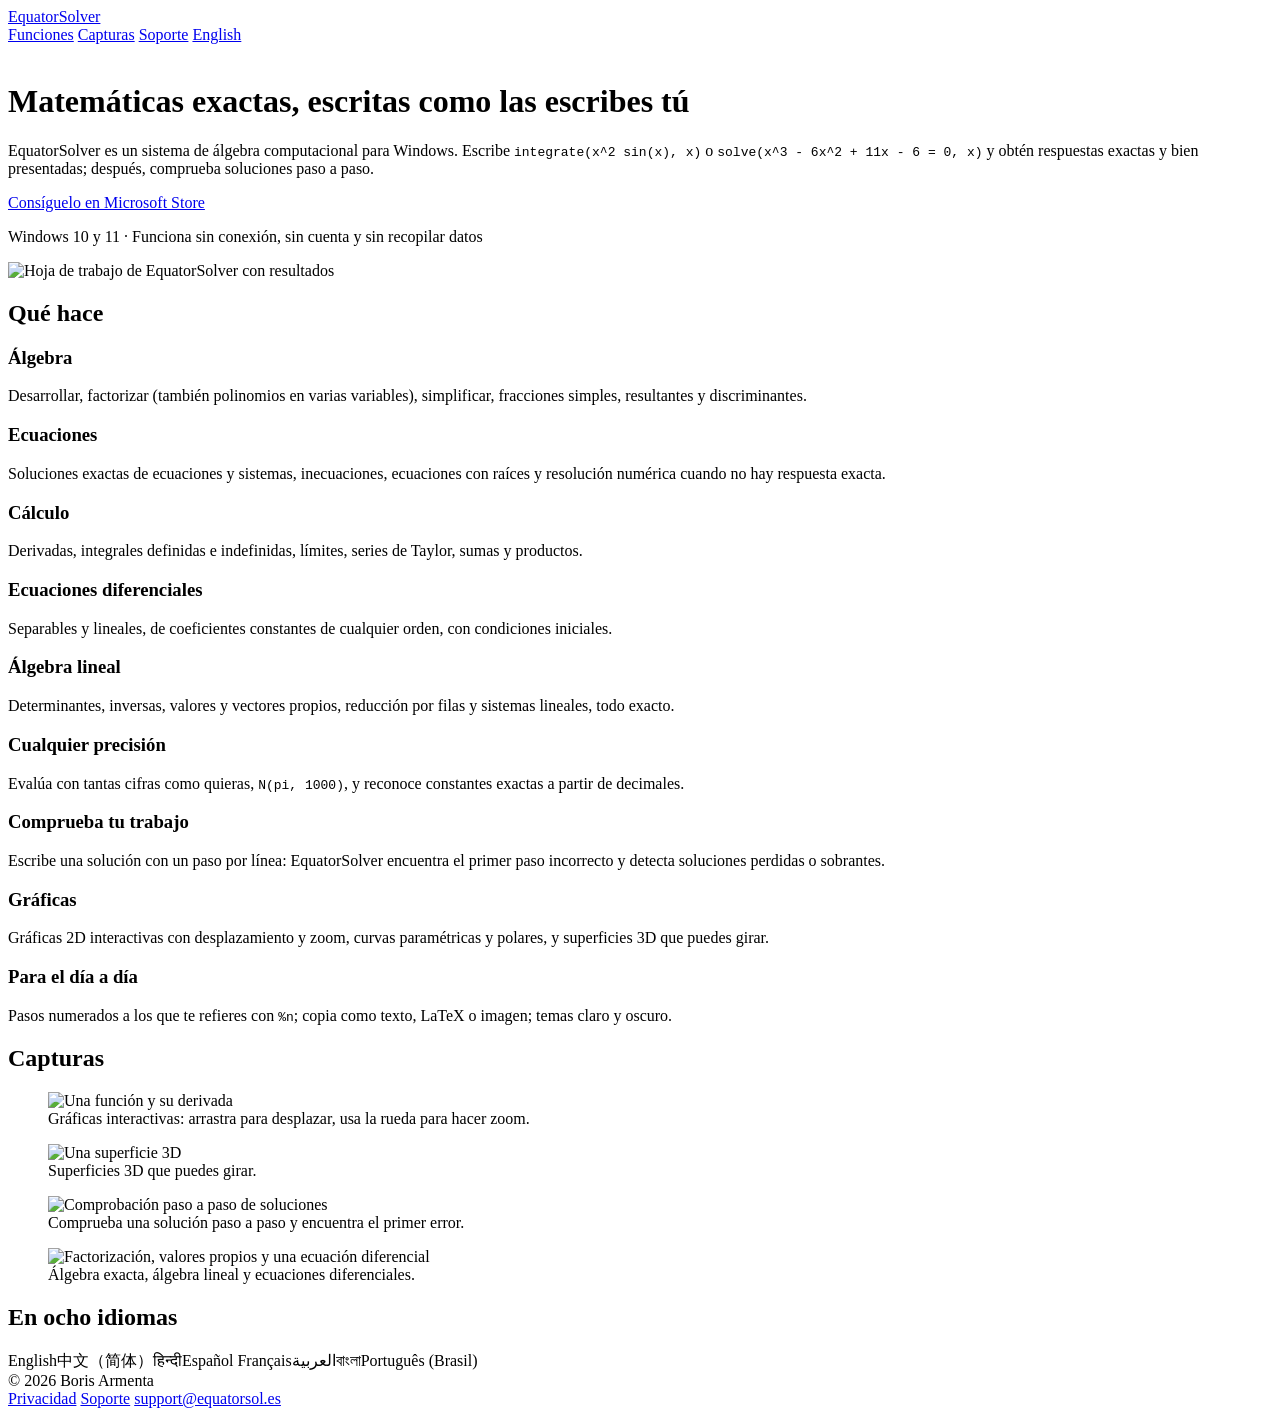
==== website/es/index.html @ 625b77a7 "Website for equatorsol.es: home, privacy and support in English and Spanish Static site in website/ " ====
<!doctype html>
<html lang="es">
<head>
  <meta charset="utf-8">
  <meta name="viewport" content="width=device-width, initial-scale=1">
  <title>EquatorSolver — matemáticas exactas para Windows</title>
  <meta name="description" content="Una hoja de trabajo para matemáticas exactas en Windows: álgebra, cálculo, ecuaciones, matrices y gráficas, con comprobación paso a paso de soluciones. Funciona sin conexión y sin cuenta.">
  <link rel="icon" type="image/png" href="/assets/favicon.png">
  <link rel="stylesheet" href="/assets/style.css">
  <link rel="alternate" hreflang="en" href="https://www.equatorsol.es/">
  <link rel="alternate" hreflang="es" href="https://www.equatorsol.es/es/">
  <meta property="og:title" content="EquatorSolver — matemáticas exactas para Windows">
  <meta property="og:description" content="Álgebra, cálculo, ecuaciones, matrices y gráficas, con comprobación paso a paso de soluciones.">
  <meta property="og:image" content="https://www.equatorsol.es/img/es/1-welcome.png">
</head>
<body>
<header class="site-header">
  <div class="wrap">
    <a class="brand" href="/es/"><img src="/assets/logo.png" alt="">EquatorSolver</a>
    <nav>
      <a href="#funciones">Funciones</a>
      <a href="#capturas">Capturas</a>
      <a href="/es/soporte">Soporte</a>
      <a class="lang" href="/" hreflang="en" lang="en">English</a>
    </nav>
  </div>
</header>

<main>
  <div class="wrap hero">
    <img class="logo" src="/assets/logo.png" alt="">
    <h1>Matemáticas exactas, escritas como las escribes tú</h1>
    <p class="lead">EquatorSolver es un sistema de álgebra computacional para Windows. Escribe <code>integrate(x^2 sin(x), x)</code> o
      <code>solve(x^3 - 6x^2 + 11x - 6 = 0, x)</code> y obtén respuestas exactas y bien presentadas; después, comprueba soluciones paso a paso.</p>
    <a class="button" href="https://apps.microsoft.com/search?query=EquatorSolver">Consíguelo en Microsoft Store</a>
    <p class="note">Windows 10 y 11 · Funciona sin conexión, sin cuenta y sin recopilar datos</p>
    <img class="shot" src="/img/es/1-welcome.png" width="1920" height="1080" alt="Hoja de trabajo de EquatorSolver con resultados">
  </div>

  <section id="funciones">
    <div class="wrap">
      <h2>Qué hace</h2>
      <div class="grid">
        <div class="card"><h3>Álgebra</h3><p>Desarrollar, factorizar (también polinomios en varias variables), simplificar, fracciones simples, resultantes y discriminantes.</p></div>
        <div class="card"><h3>Ecuaciones</h3><p>Soluciones exactas de ecuaciones y sistemas, inecuaciones, ecuaciones con raíces y resolución numérica cuando no hay respuesta exacta.</p></div>
        <div class="card"><h3>Cálculo</h3><p>Derivadas, integrales definidas e indefinidas, límites, series de Taylor, sumas y productos.</p></div>
        <div class="card"><h3>Ecuaciones diferenciales</h3><p>Separables y lineales, de coeficientes constantes de cualquier orden, con condiciones iniciales.</p></div>
        <div class="card"><h3>Álgebra lineal</h3><p>Determinantes, inversas, valores y vectores propios, reducción por filas y sistemas lineales, todo exacto.</p></div>
        <div class="card"><h3>Cualquier precisión</h3><p>Evalúa con tantas cifras como quieras, <code>N(pi, 1000)</code>, y reconoce constantes exactas a partir de decimales.</p></div>
        <div class="card"><h3>Comprueba tu trabajo</h3><p>Escribe una solución con un paso por línea: EquatorSolver encuentra el primer paso incorrecto y detecta soluciones perdidas o sobrantes.</p></div>
        <div class="card"><h3>Gráficas</h3><p>Gráficas 2D interactivas con desplazamiento y zoom, curvas paramétricas y polares, y superficies 3D que puedes girar.</p></div>
        <div class="card"><h3>Para el día a día</h3><p>Pasos numerados a los que te refieres con <code>%n</code>; copia como texto, LaTeX o imagen; temas claro y oscuro.</p></div>
      </div>
    </div>
  </section>

  <section id="capturas">
    <div class="wrap">
      <h2>Capturas</h2>
      <div class="gallery">
        <figure><img src="/img/es/2-plots.png" width="1920" height="1080" loading="lazy" alt="Una función y su derivada"><figcaption>Gráficas interactivas: arrastra para desplazar, usa la rueda para hacer zoom.</figcaption></figure>
        <figure><img src="/img/es/3-surface.png" width="1920" height="1080" loading="lazy" alt="Una superficie 3D"><figcaption>Superficies 3D que puedes girar.</figcaption></figure>
        <figure><img src="/img/es/4-check.png" width="1920" height="1080" loading="lazy" alt="Comprobación paso a paso de soluciones"><figcaption>Comprueba una solución paso a paso y encuentra el primer error.</figcaption></figure>
        <figure><img src="/img/es/5-algebra.png" width="1920" height="1080" loading="lazy" alt="Factorización, valores propios y una ecuación diferencial"><figcaption>Álgebra exacta, álgebra lineal y ecuaciones diferenciales.</figcaption></figure>
      </div>
    </div>
  </section>

  <section id="idiomas">
    <div class="wrap">
      <h2>En ocho idiomas</h2>
      <div class="langs">
        <span lang="en">English</span><span lang="zh-Hans">中文（简体）</span><span lang="hi">हिन्दी</span><span>Español</span>
        <span lang="fr">Français</span><span lang="ar" dir="rtl">العربية</span><span lang="bn">বাংলা</span><span lang="pt-BR">Português (Brasil)</span>
      </div>
    </div>
  </section>
</main>

<footer class="site-footer">
  <div class="wrap">
    <span>© 2026 Boris Armenta</span>
    <nav>
      <a href="/es/privacidad">Privacidad</a>
      <a href="/es/soporte">Soporte</a>
      <a href="mailto:support@equatorsol.es">support@equatorsol.es</a>
    </nav>
  </div>
</footer>
</body>
</html>
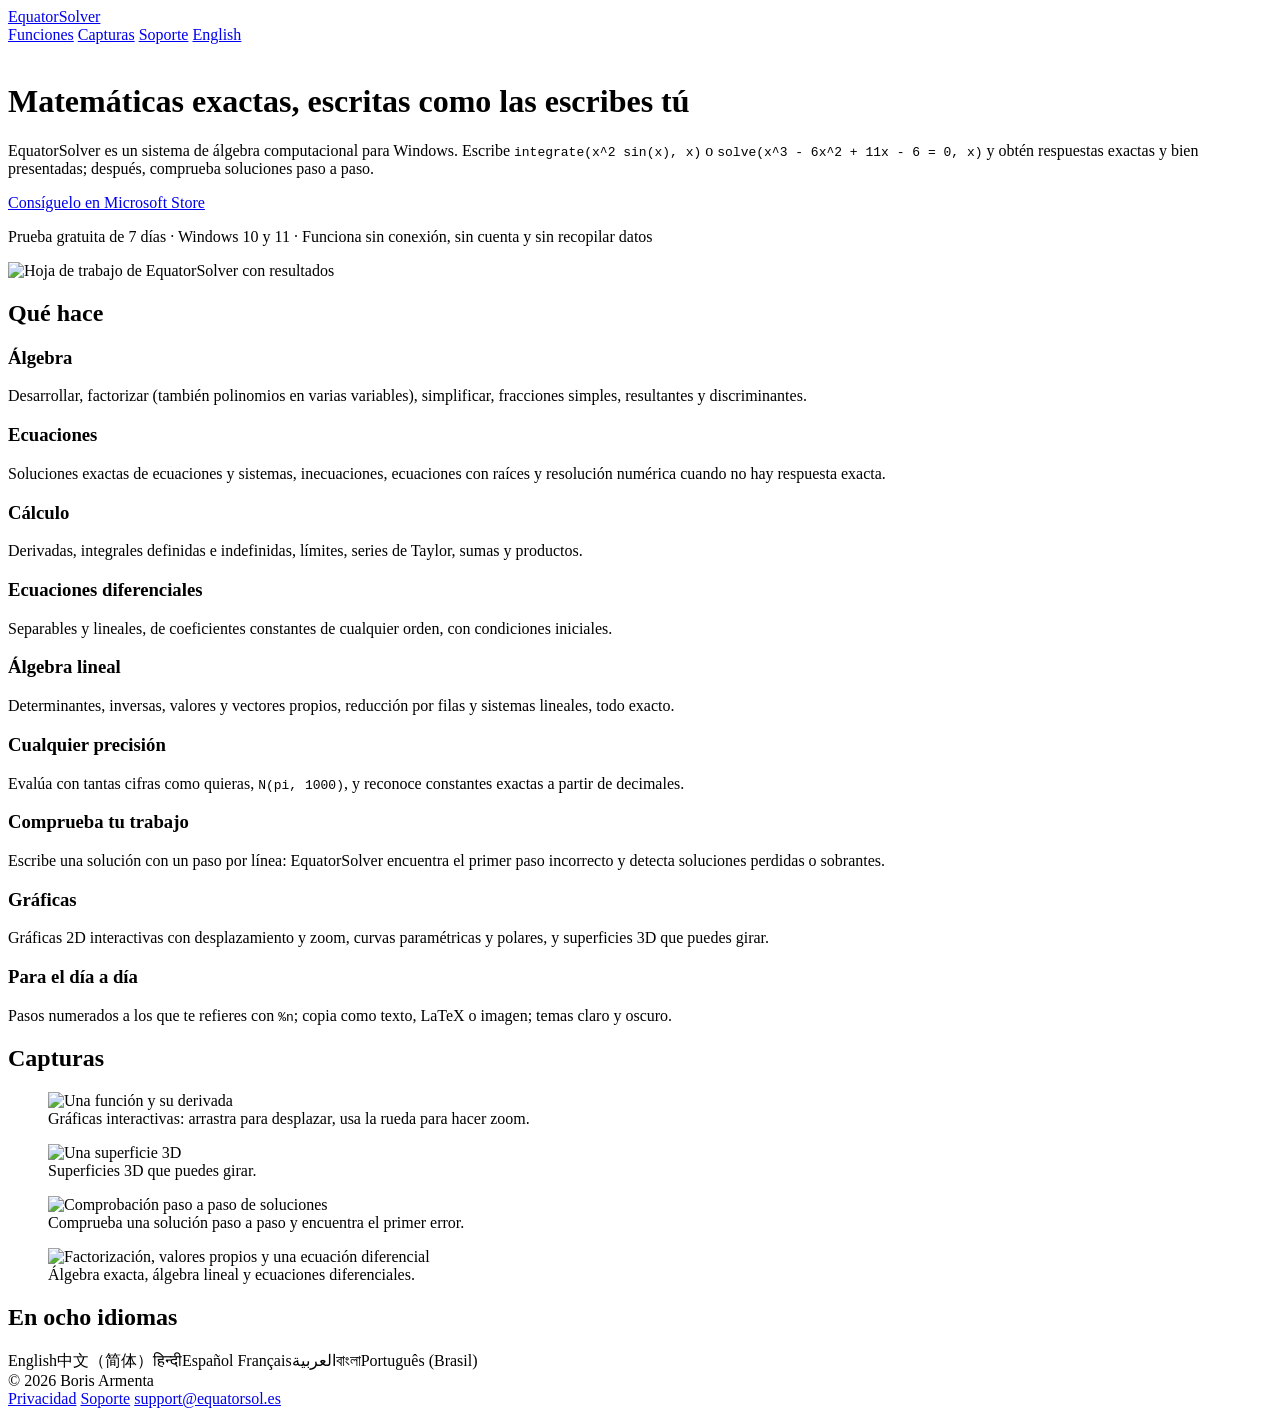
==== commit 32060973: "Website: mention the 7-day free trial on the home and support pages Co-Authored-By: Claude Opus 5.5 " ====
--- a/website/es/index.html
+++ b/website/es/index.html
@@ -32,8 +32,8 @@
     <h1>Matemáticas exactas, escritas como las escribes tú</h1>
     <p class="lead">EquatorSolver es un sistema de álgebra computacional para Windows. Escribe <code>integrate(x^2 sin(x), x)</code> o
       <code>solve(x^3 - 6x^2 + 11x - 6 = 0, x)</code> y obtén respuestas exactas y bien presentadas; después, comprueba soluciones paso a paso.</p>
-    <a class="button" href="https://apps.microsoft.com/search?query=EquatorSolver">Consíguelo en Microsoft Store</a>
-    <p class="note">Windows 10 y 11 · Funciona sin conexión, sin cuenta y sin recopilar datos</p>
+    <a class="button" href="https://apps.microsoft.com/detail/9P7WTJNFC7J8?hl=es-ES">Consíguelo en Microsoft Store</a>
+    <p class="note">Prueba gratuita de 7 días · Windows 10 y 11 · Funciona sin conexión, sin cuenta y sin recopilar datos</p>
     <img class="shot" src="/img/es/1-welcome.png" width="1920" height="1080" alt="Hoja de trabajo de EquatorSolver con resultados">
   </div>
 
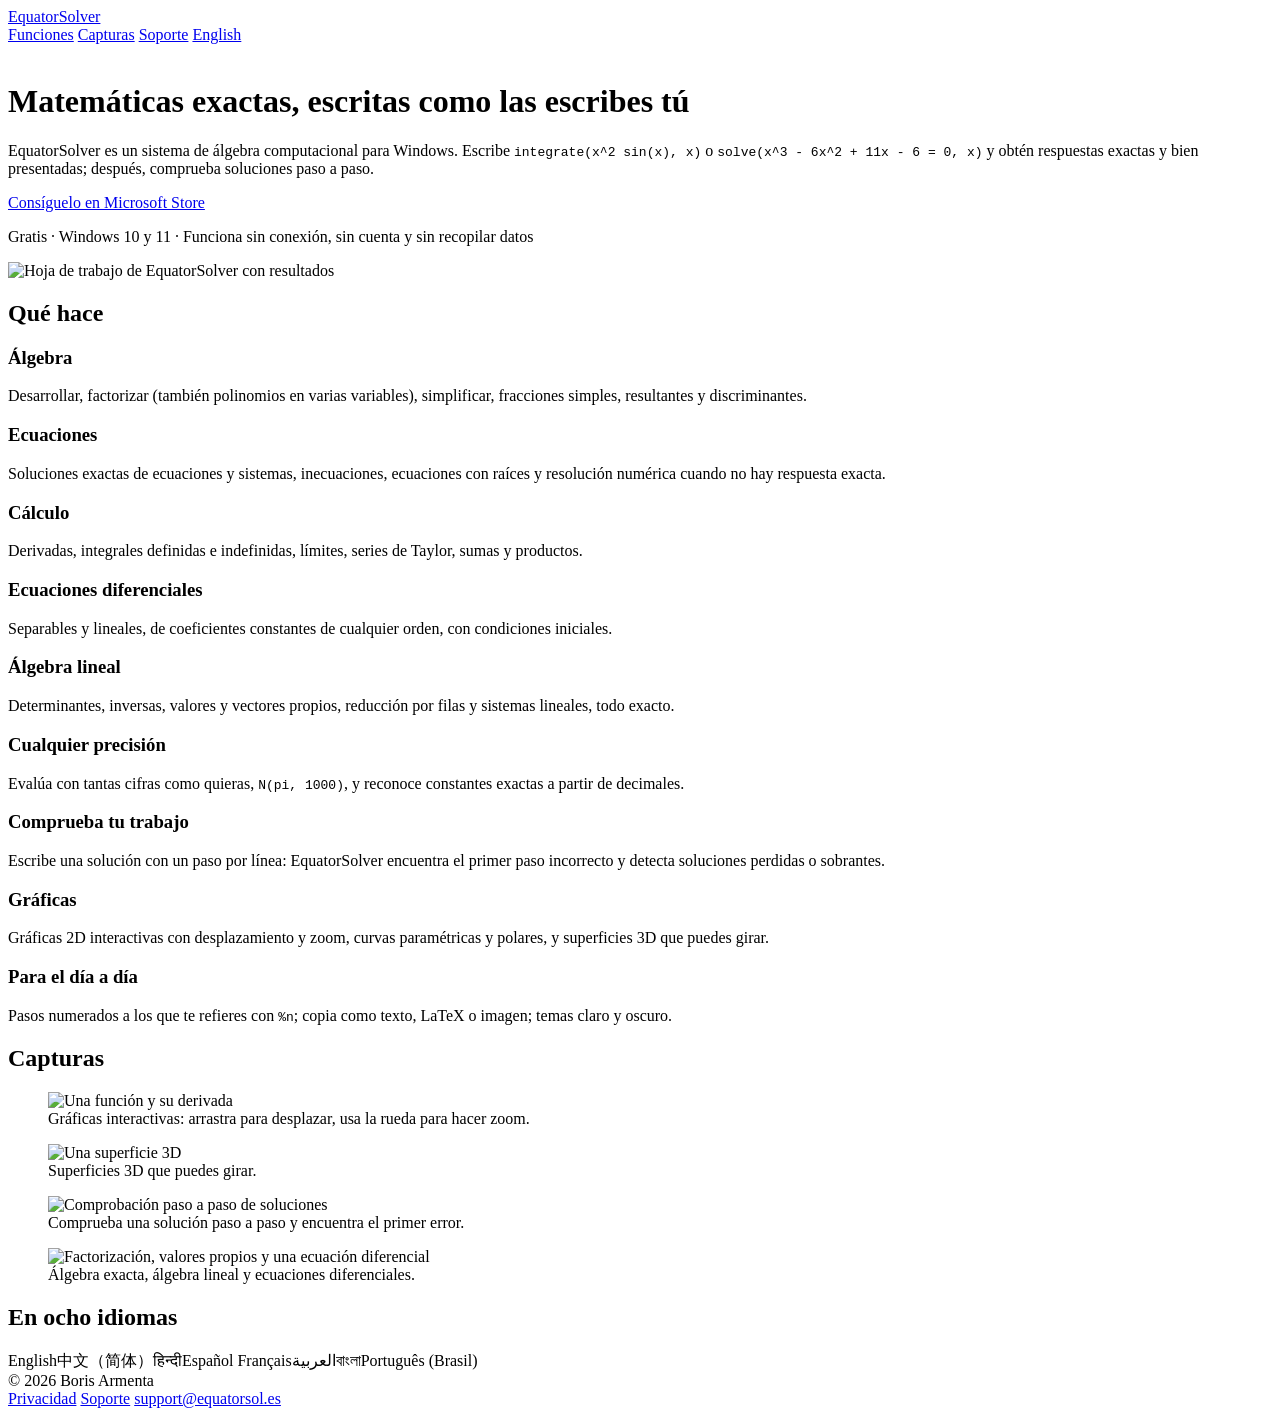
==== commit ab16b301: "store: list EquatorSolver as free Store listings (all 8 languages), certification notes, website hom" ====
--- a/website/es/index.html
+++ b/website/es/index.html
@@ -33,7 +33,7 @@
     <p class="lead">EquatorSolver es un sistema de álgebra computacional para Windows. Escribe <code>integrate(x^2 sin(x), x)</code> o
       <code>solve(x^3 - 6x^2 + 11x - 6 = 0, x)</code> y obtén respuestas exactas y bien presentadas; después, comprueba soluciones paso a paso.</p>
     <a class="button" href="https://apps.microsoft.com/detail/9P7WTJNFC7J8?hl=es-ES">Consíguelo en Microsoft Store</a>
-    <p class="note">Prueba gratuita de 7 días · Windows 10 y 11 · Funciona sin conexión, sin cuenta y sin recopilar datos</p>
+    <p class="note">Gratis · Windows 10 y 11 · Funciona sin conexión, sin cuenta y sin recopilar datos</p>
     <img class="shot" src="/img/es/1-welcome.png" width="1920" height="1080" alt="Hoja de trabajo de EquatorSolver con resultados">
   </div>
 
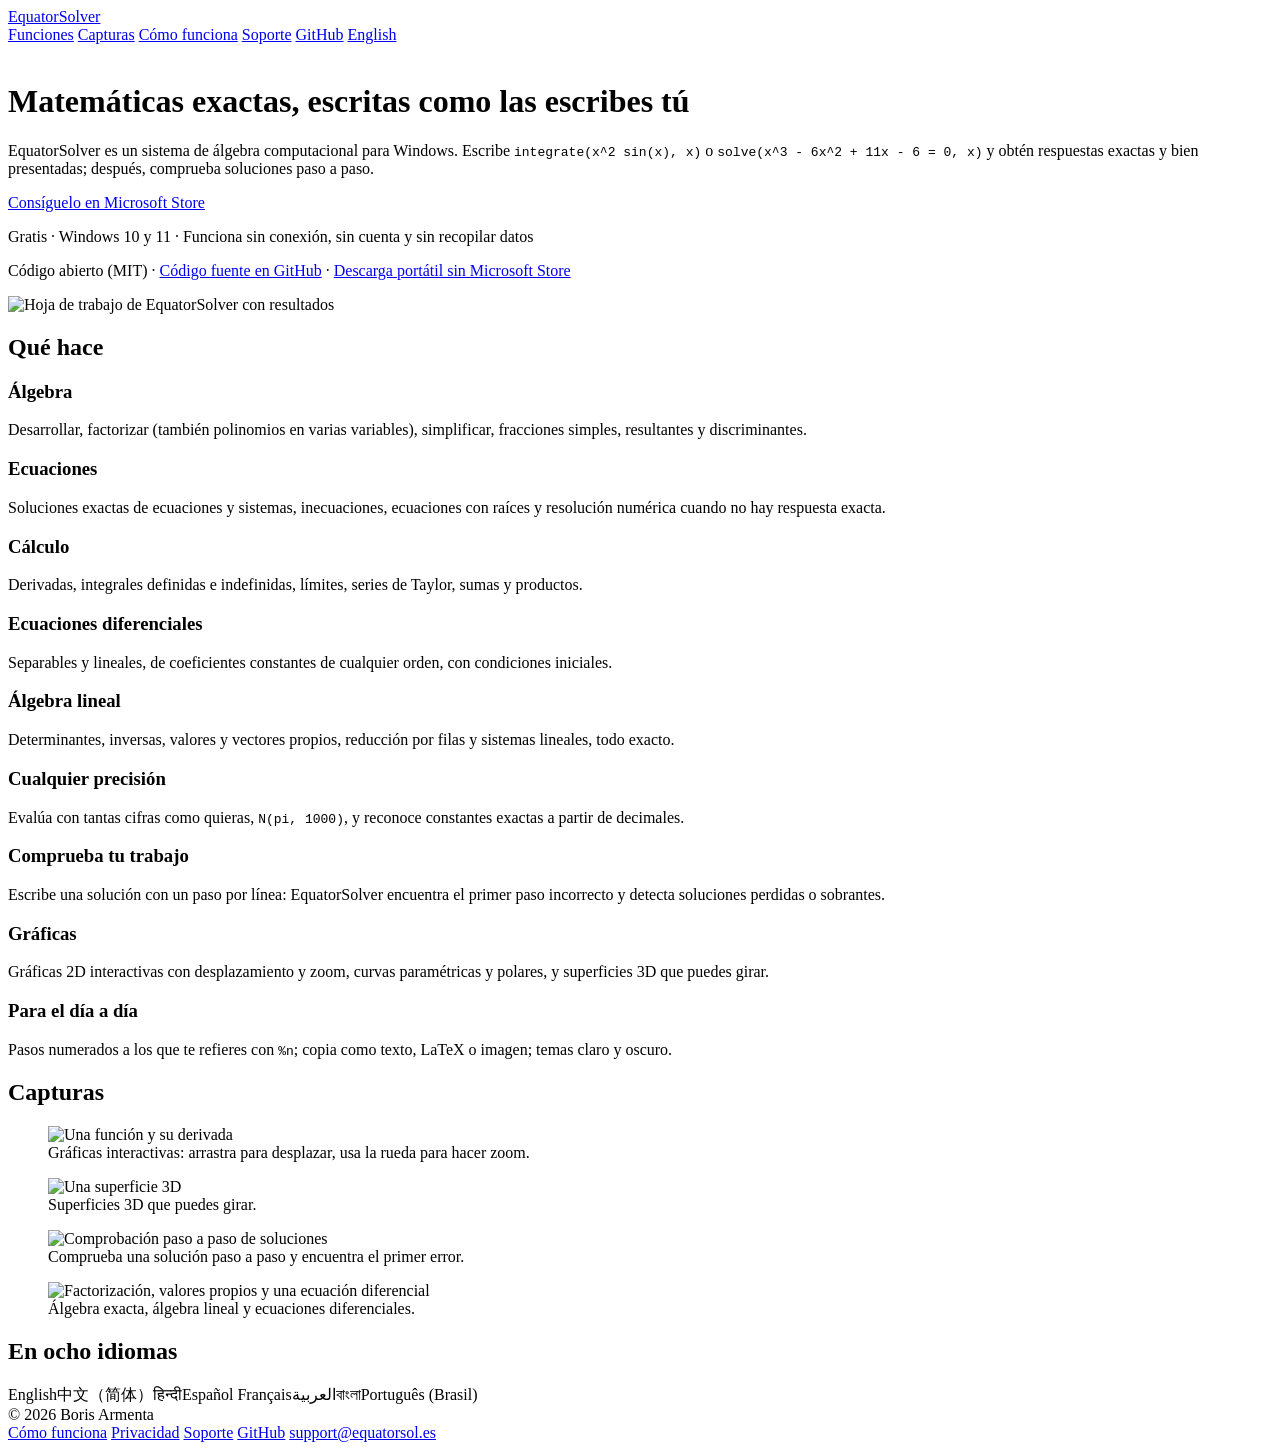
==== commit 8be662d6: "website: How it works page, GitHub links and portable download New /how-it-works and /es/como-funcio" ====
--- a/website/es/index.html
+++ b/website/es/index.html
@@ -20,7 +20,9 @@
     <nav>
       <a href="#funciones">Funciones</a>
       <a href="#capturas">Capturas</a>
+      <a href="/es/como-funciona">Cómo funciona</a>
       <a href="/es/soporte">Soporte</a>
+      <a href="https://github.com/borisarm/equator">GitHub</a>
       <a class="lang" href="/" hreflang="en" lang="en">English</a>
     </nav>
   </div>
@@ -34,6 +36,7 @@
       <code>solve(x^3 - 6x^2 + 11x - 6 = 0, x)</code> y obtén respuestas exactas y bien presentadas; después, comprueba soluciones paso a paso.</p>
     <a class="button" href="https://apps.microsoft.com/detail/9P7WTJNFC7J8?hl=es-ES">Consíguelo en Microsoft Store</a>
     <p class="note">Gratis · Windows 10 y 11 · Funciona sin conexión, sin cuenta y sin recopilar datos</p>
+    <p class="note">Código abierto (MIT) · <a href="https://github.com/borisarm/equator">Código fuente en GitHub</a> · <a href="https://github.com/borisarm/equator/releases/latest">Descarga portátil sin Microsoft Store</a></p>
     <img class="shot" src="/img/es/1-welcome.png" width="1920" height="1080" alt="Hoja de trabajo de EquatorSolver con resultados">
   </div>
 
@@ -81,8 +84,10 @@
   <div class="wrap">
     <span>© 2026 Boris Armenta</span>
     <nav>
+      <a href="/es/como-funciona">Cómo funciona</a>
       <a href="/es/privacidad">Privacidad</a>
       <a href="/es/soporte">Soporte</a>
+      <a href="https://github.com/borisarm/equator">GitHub</a>
       <a href="mailto:support@equatorsol.es">support@equatorsol.es</a>
     </nav>
   </div>
